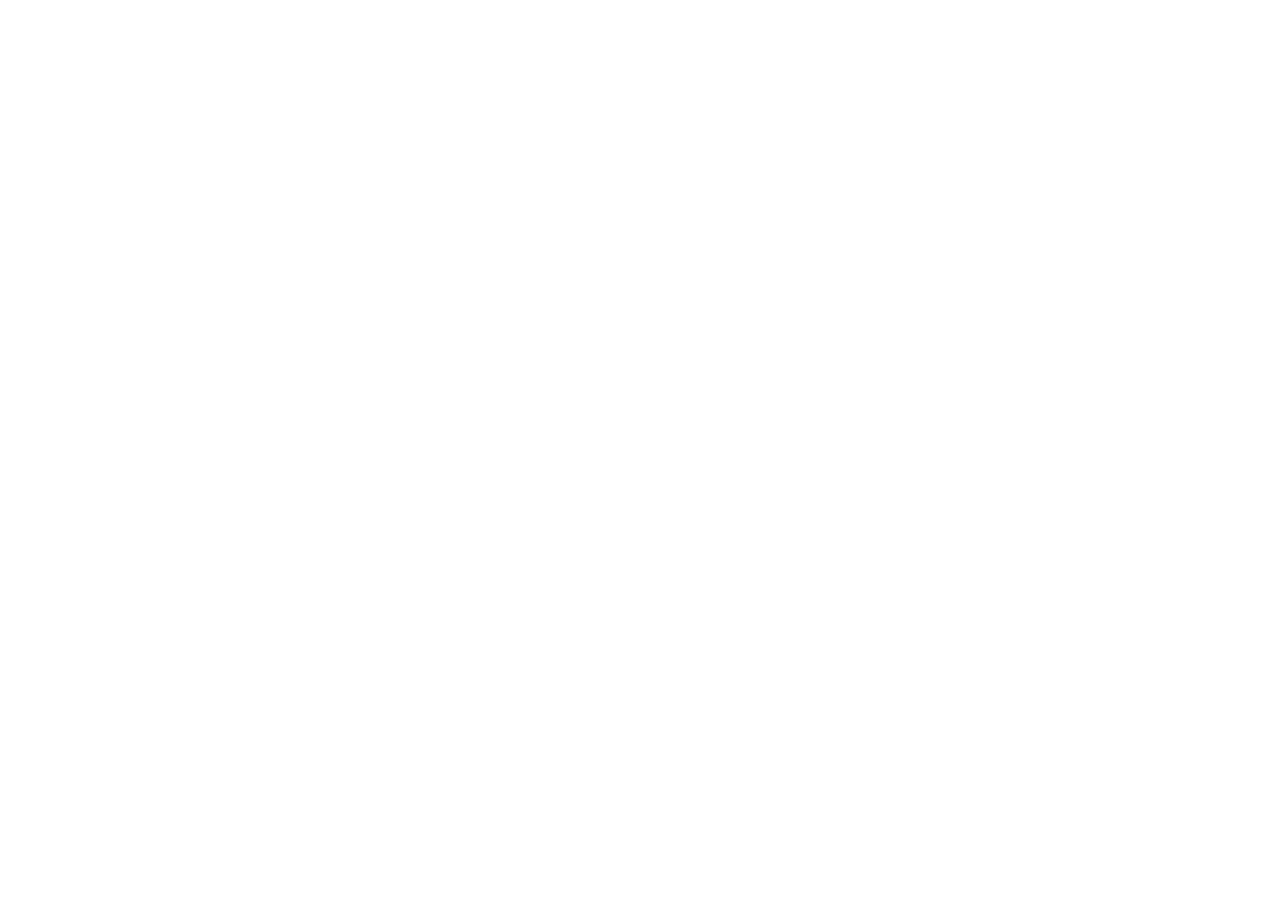
==== index.html @ 48b3a81a "Worked on the html portion of the projects" ====
<!doctype html>
<html lang="en">
  <head>
    <meta charset="utf-8">
    <meta name="viewport" content="width=device-width, initial-scale=1">
    <title>Bootstrap demo</title>
    <link href="https://cdn.jsdelivr.net/npm/bootstrap@5.3.0-alpha3/dist/css/bootstrap.min.css" rel="stylesheet" integrity="sha384-KK94CHFLLe+nY2dmCWGMq91rCGa5gtU4mk92HdvYe+M/SXH301p5ILy+dN9+nJOZ" crossorigin="anonymous">
    <link rel="/CSS/styles.css" href="">
  </head>
  <body>
    
    <div class="inject"></div>
    
    <script src="https://cdn.jsdelivr.net/npm/bootstrap@5.3.0-alpha3/dist/js/bootstrap.bundle.min.js" integrity="sha384-ENjdO4Dr2bkBIFxQpeoTz1HIcje39Wm4jDKdf19U8gI4ddQ3GYNS7NTKfAdVQSZe" crossorigin="anonymous"></script>
    <script src="/Scripts/scripts.js"></script>
  </body>
</html>
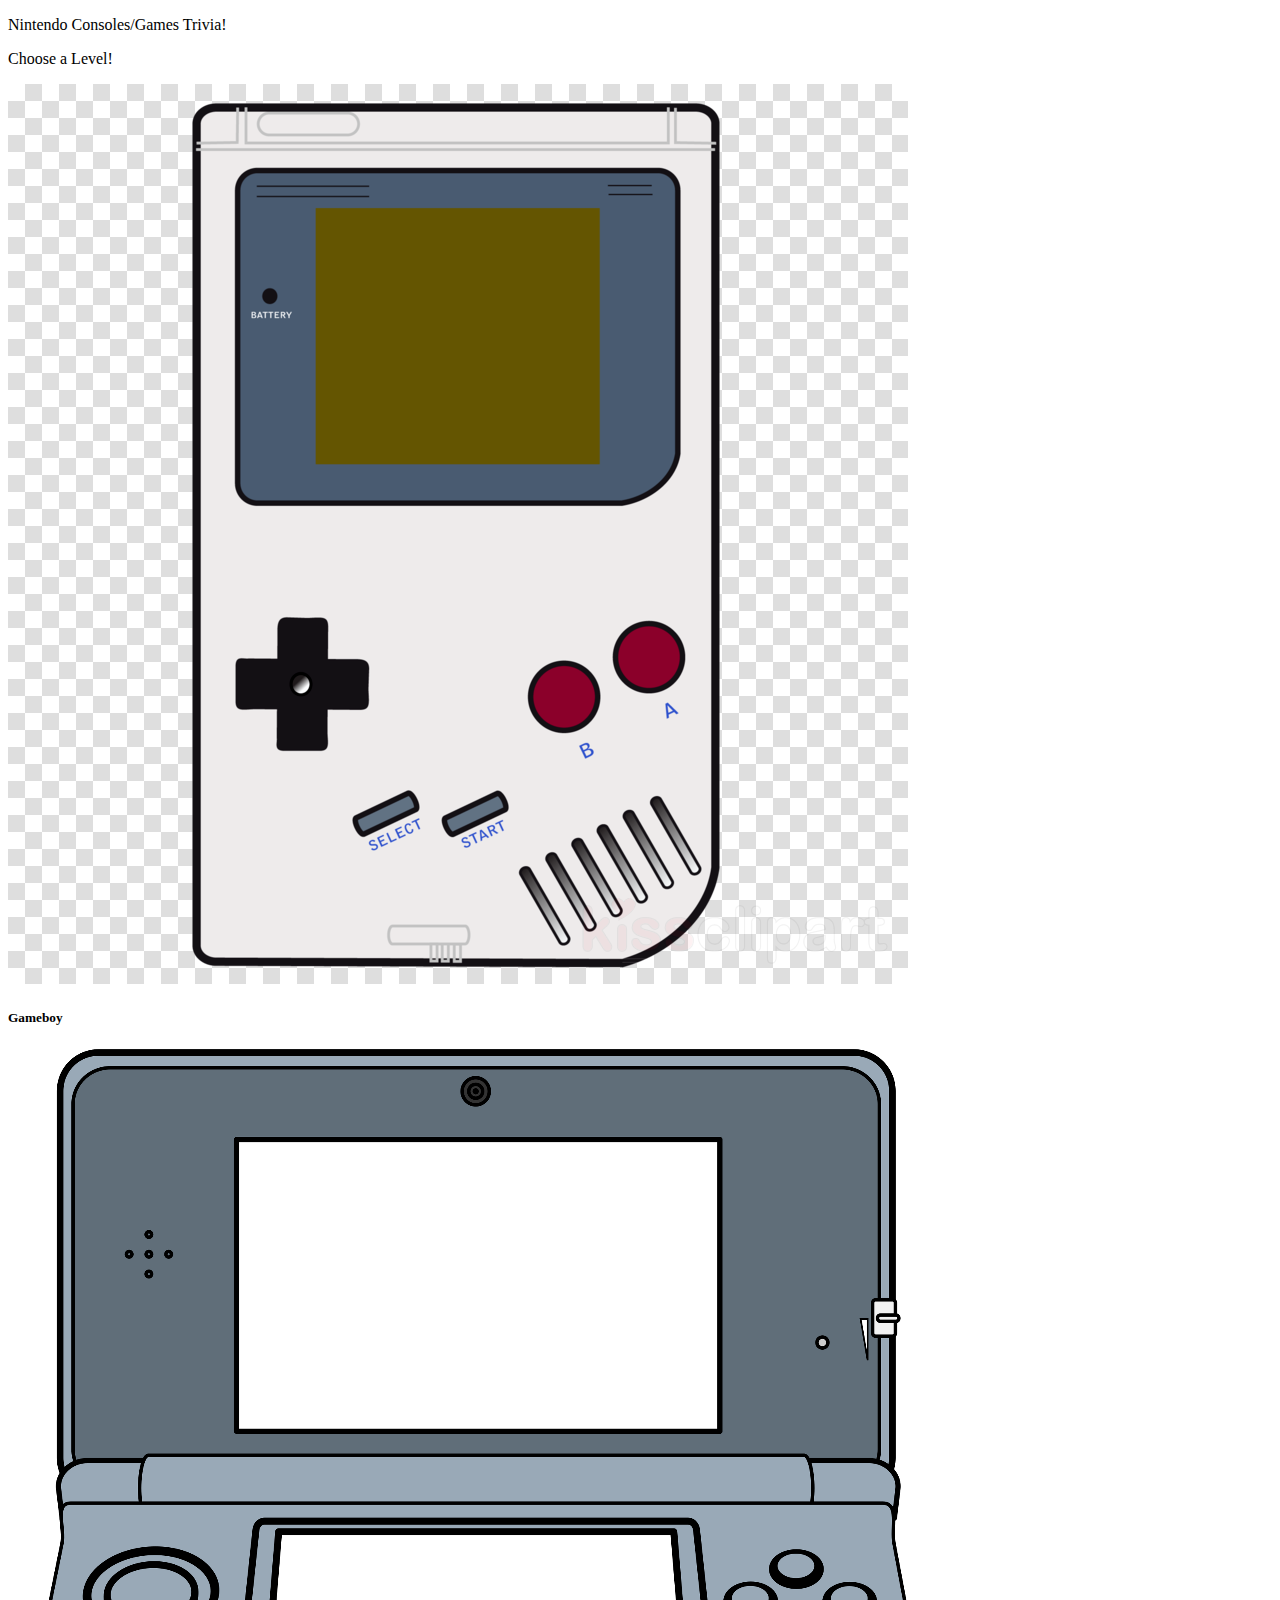
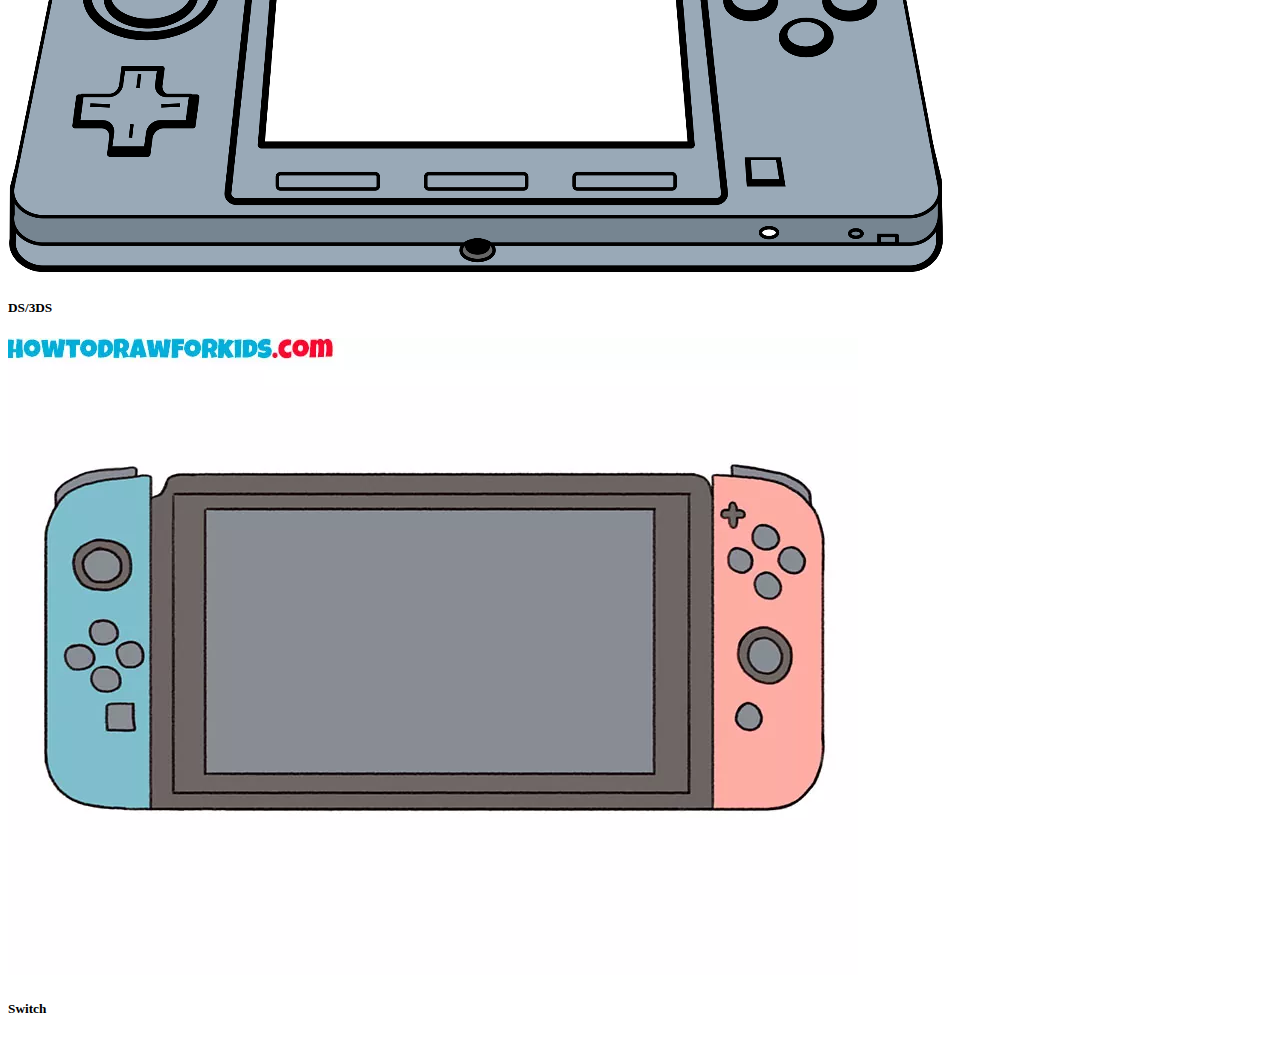
==== commit 9dc149b5: "Worked on some script and added trivia.html page" ====
--- a/index.html
+++ b/index.html
@@ -5,11 +5,11 @@
     <meta name="viewport" content="width=device-width, initial-scale=1">
     <title>Bootstrap demo</title>
     <link href="https://cdn.jsdelivr.net/npm/bootstrap@5.3.0-alpha3/dist/css/bootstrap.min.css" rel="stylesheet" integrity="sha384-KK94CHFLLe+nY2dmCWGMq91rCGa5gtU4mk92HdvYe+M/SXH301p5ILy+dN9+nJOZ" crossorigin="anonymous">
-    <link rel="/CSS/styles.css" href="">
+    <link rel="stylesheet" href="/CSS/styles.css">
   </head>
   <body>
     
-    <div class="inject"></div>
+    <div id="inject"></div>
     
     <script src="https://cdn.jsdelivr.net/npm/bootstrap@5.3.0-alpha3/dist/js/bootstrap.bundle.min.js" integrity="sha384-ENjdO4Dr2bkBIFxQpeoTz1HIcje39Wm4jDKdf19U8gI4ddQ3GYNS7NTKfAdVQSZe" crossorigin="anonymous"></script>
     <script src="/Scripts/scripts.js"></script>
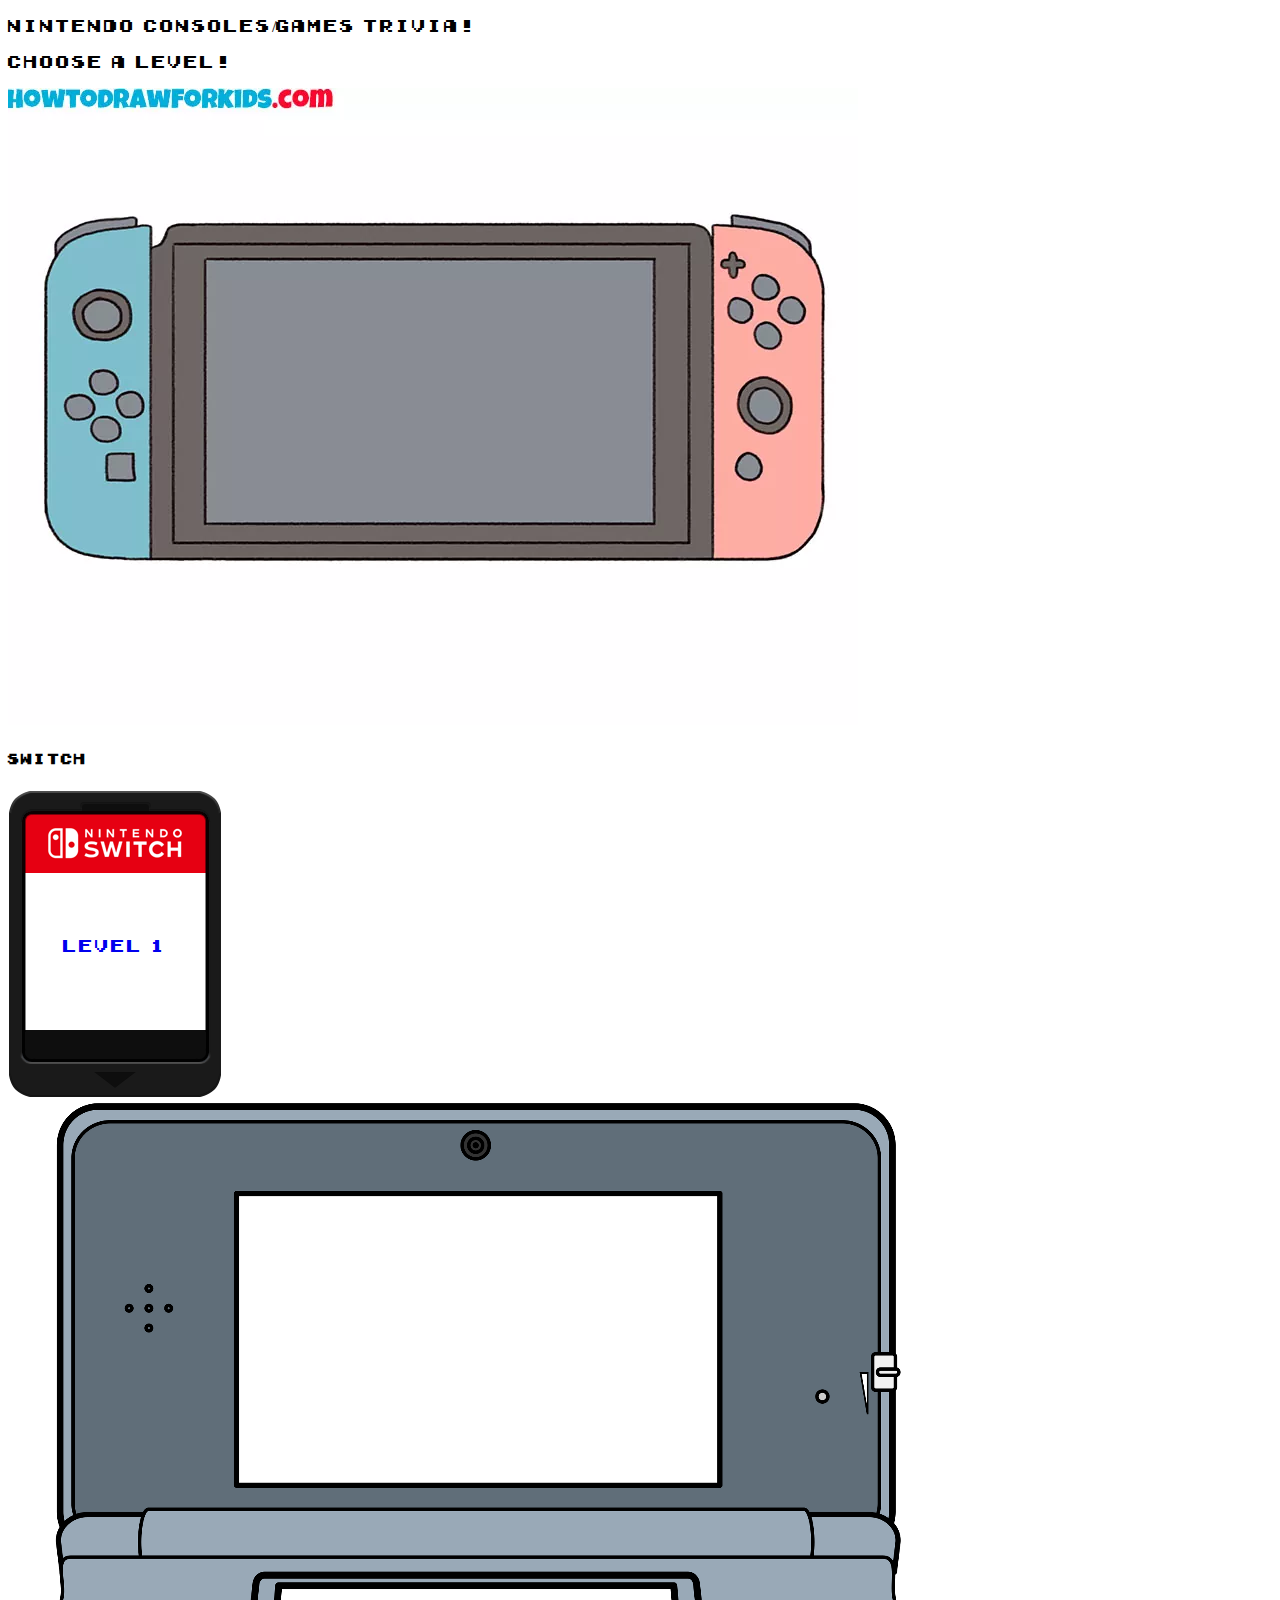
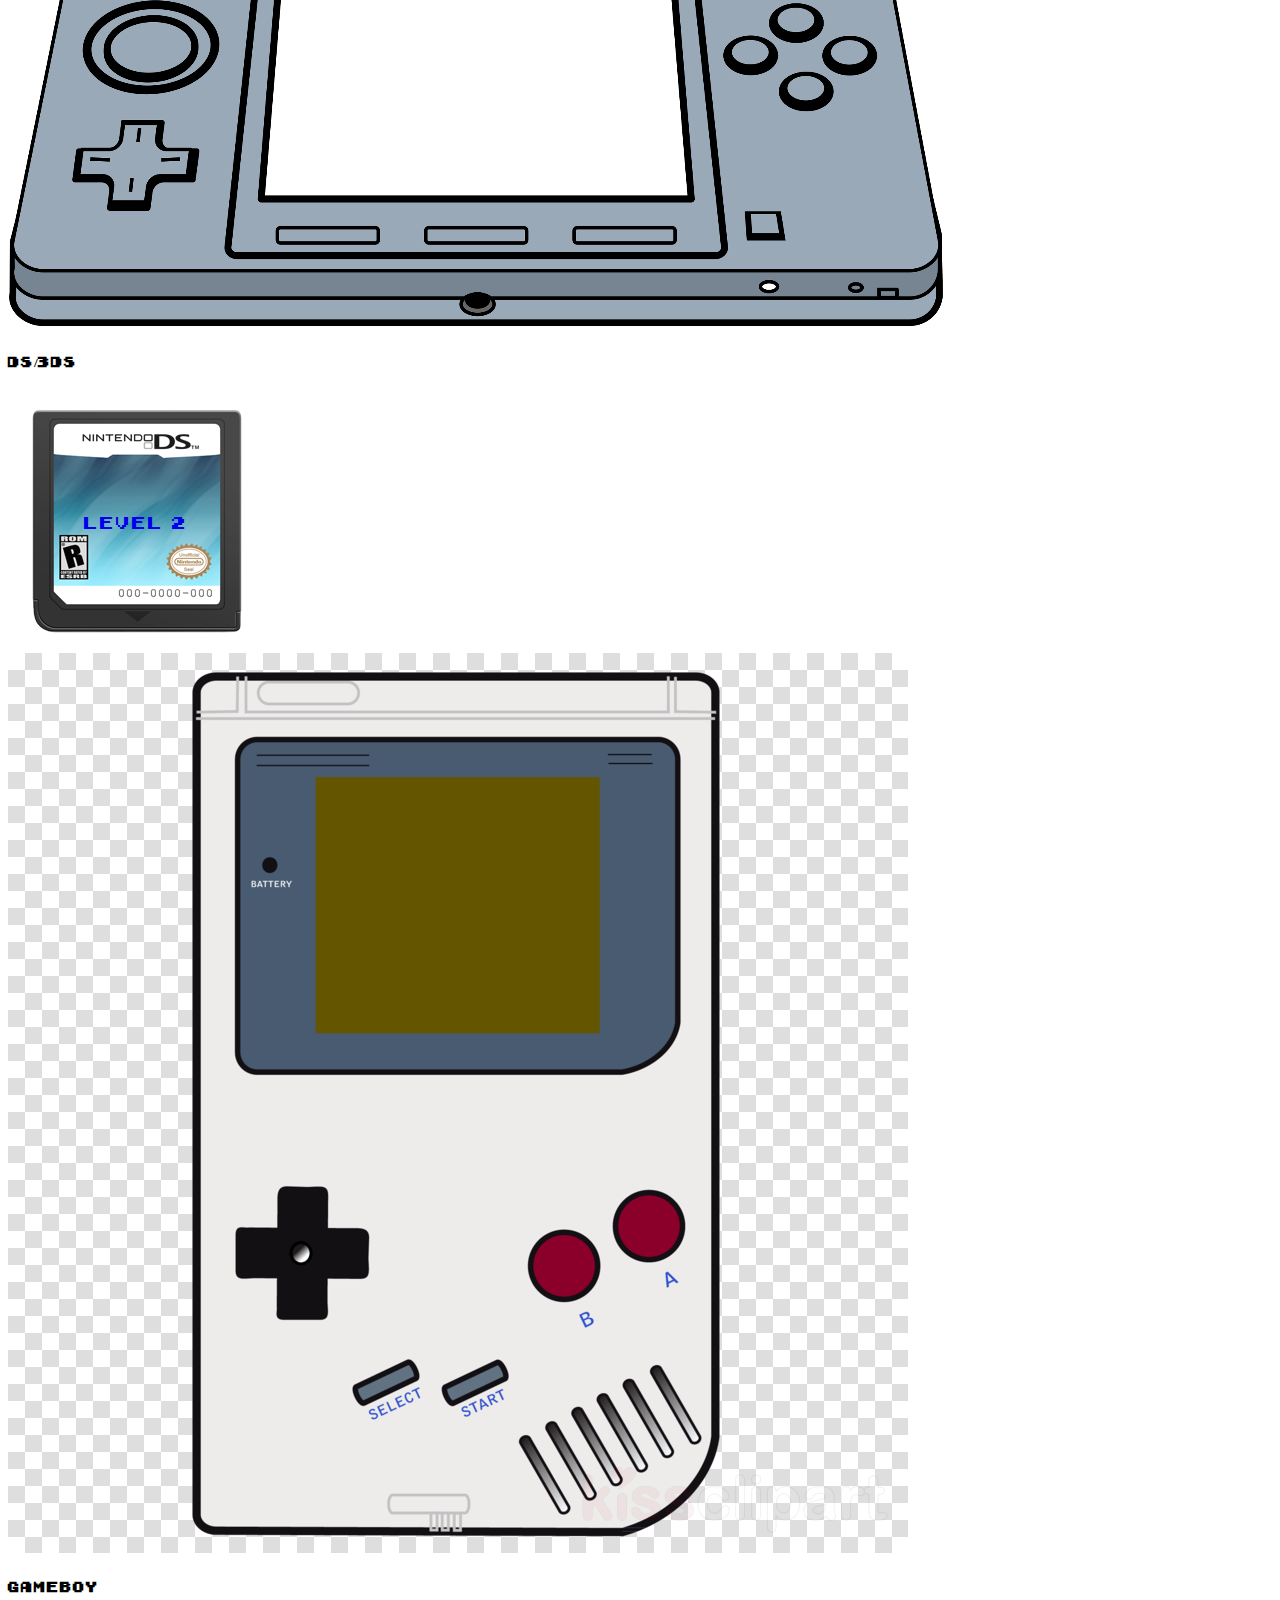
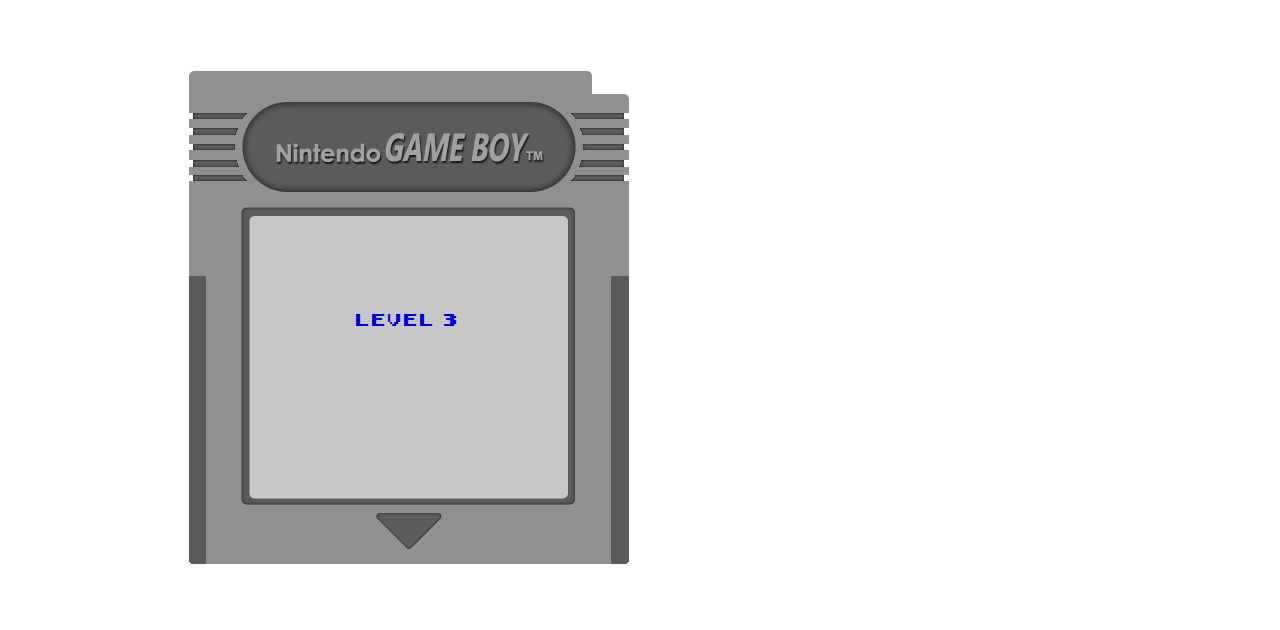
==== commit 05ec2967: "Worked on a lot of stuff. Fixed a lot of stuff" ====
--- a/index.html
+++ b/index.html
@@ -7,7 +7,7 @@
     <link href="https://cdn.jsdelivr.net/npm/bootstrap@5.3.0-alpha3/dist/css/bootstrap.min.css" rel="stylesheet" integrity="sha384-KK94CHFLLe+nY2dmCWGMq91rCGa5gtU4mk92HdvYe+M/SXH301p5ILy+dN9+nJOZ" crossorigin="anonymous">
     <link rel="stylesheet" href="/CSS/styles.css">
   </head>
-  <body>
+  <body class="gameFont">
     
     <div id="inject"></div>
     
--- a/CSS/styles.css
+++ b/CSS/styles.css
@@ -0,0 +1,8 @@
+@font-face {
+    font-family: "GameFont";
+    src: url(/Font/Early_GameBoy.ttf);
+}
+
+.gameFont {
+    font-family: "GameFont";
+}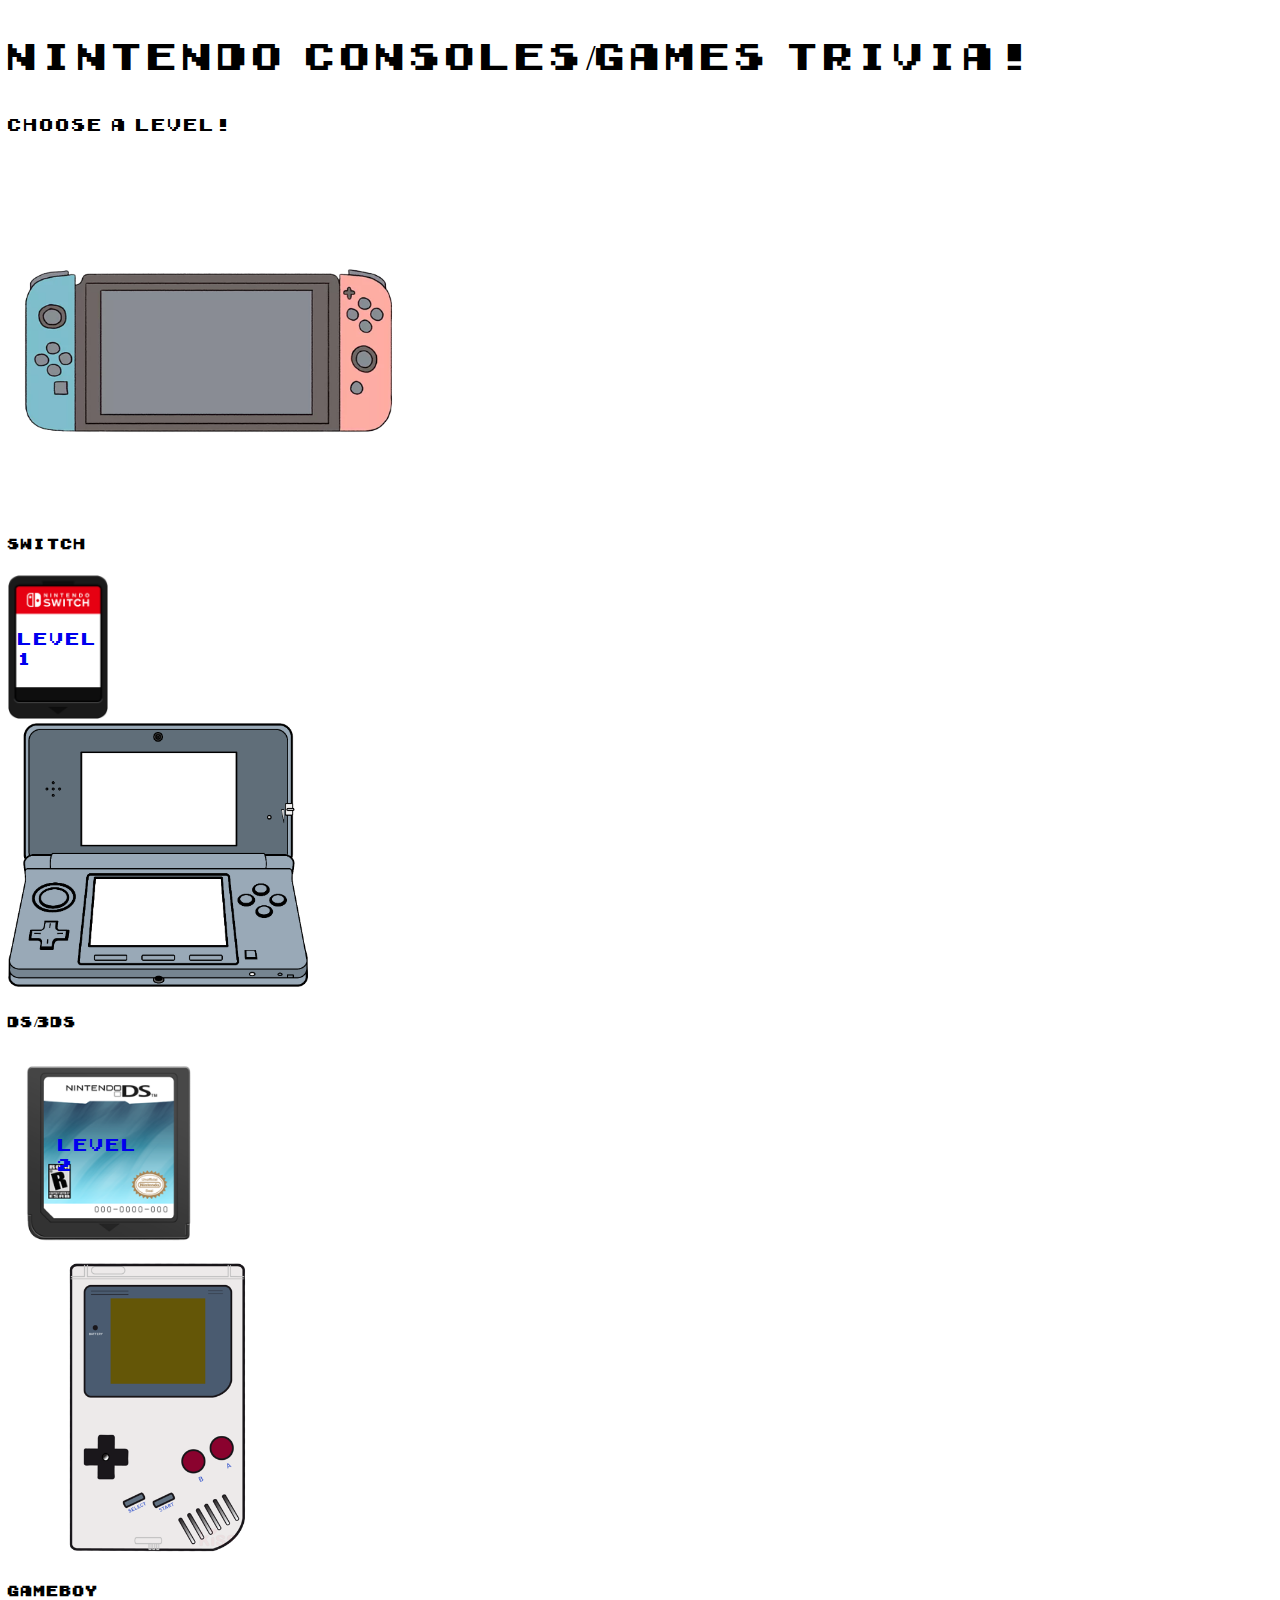
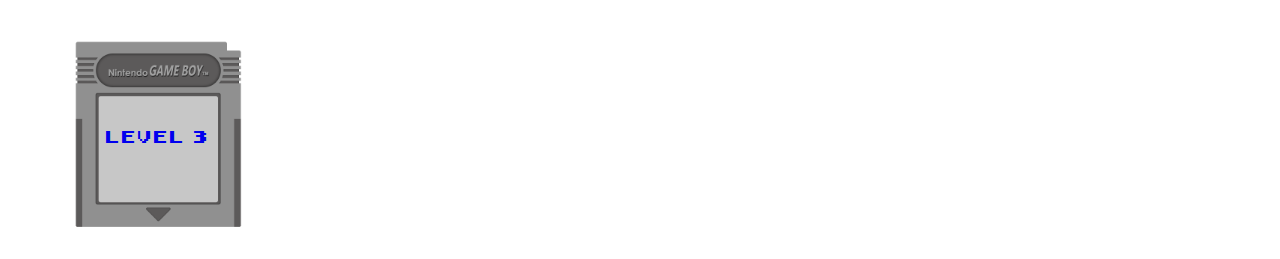
==== commit 5c2098be: "Added sound effects and bgm" ====
--- a/index.html
+++ b/index.html
@@ -11,6 +11,13 @@
     
     <div id="inject"></div>
     
+    <audio src="/Audio/Sound/Gameboy Startup Sound-trimmed.mp3" id="gbSound"></audio>
+    <audio src="/Audio/Sound/Nintendo DS Start-Up Screen-[AudioTrimmer.com].mp3" id="dsSound"></audio>
+    <audio src="/Audio/Sound/Nintendo Switch Click Sound (1).mp3" id="switchSound"></audio>
+
+    <audio src="/Audio/BGM/Game Boy Horror Theme - Luigi's Mansion.mp3" id="gbBGM"></audio>
+    <audio src="/Audio/BGM/June 2011 (3DS) - Nintendo eShop Music.mp3" id="dsBGM"></audio>
+    <audio src="/Audio/BGM/Wii Shop Channel Main Theme (HQ).mp3" id="switchBGM"></audio>
     <script src="https://cdn.jsdelivr.net/npm/bootstrap@5.3.0-alpha3/dist/js/bootstrap.bundle.min.js" integrity="sha384-ENjdO4Dr2bkBIFxQpeoTz1HIcje39Wm4jDKdf19U8gI4ddQ3GYNS7NTKfAdVQSZe" crossorigin="anonymous"></script>
     <script src="/Scripts/scripts.js"></script>
   </body>
--- a/CSS/styles.css
+++ b/CSS/styles.css
@@ -3,6 +3,15 @@
     src: url(/Font/Early_GameBoy.ttf);
 }
 
+.img-fluid {
+    max-width: 100%;
+    height: auto;
+}
+
 .gameFont {
     font-family: "GameFont";
+}
+
+.font30 {
+    font-size: 30px;
 }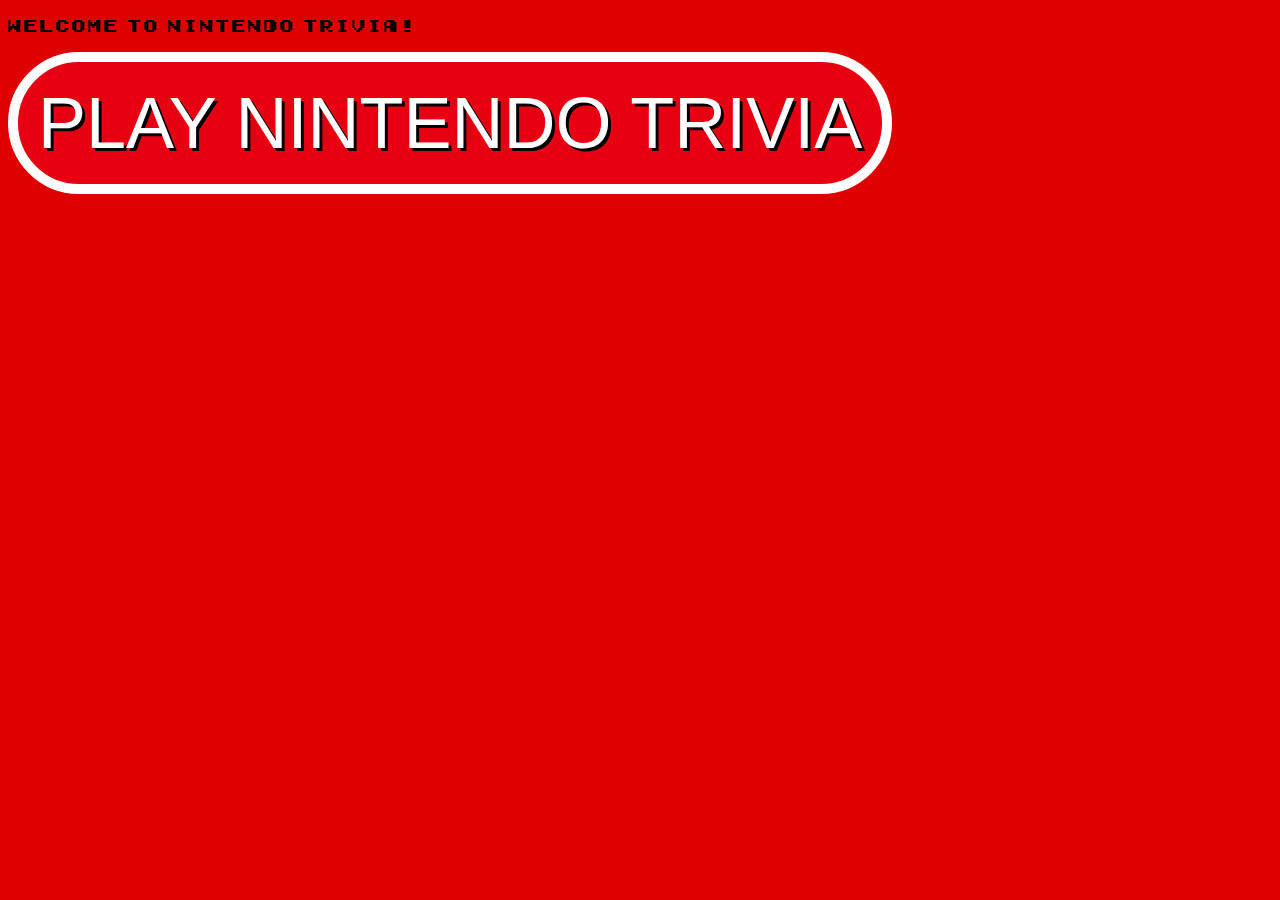
==== commit 19d0f6ae: "Worked on a lot of stuff. BG, BGM, added home.html, and also a lot of CSS stuff" ====
--- a/index.html
+++ b/index.html
@@ -3,21 +3,29 @@
   <head>
     <meta charset="utf-8">
     <meta name="viewport" content="width=device-width, initial-scale=1">
-    <title>Bootstrap demo</title>
+    <title>Nintendo Trivia</title>
     <link href="https://cdn.jsdelivr.net/npm/bootstrap@5.3.0-alpha3/dist/css/bootstrap.min.css" rel="stylesheet" integrity="sha384-KK94CHFLLe+nY2dmCWGMq91rCGa5gtU4mk92HdvYe+M/SXH301p5ILy+dN9+nJOZ" crossorigin="anonymous">
+    <link rel="stylesheet" href="/CSS/wickedcss.min.css">
     <link rel="stylesheet" href="/CSS/styles.css">
   </head>
-  <body class="gameFont">
+  <body id="bodyBG"class="gameFont homeBG">
     
     <div id="inject"></div>
     
+    <audio src="/Audio/BGM/Secret Course - Super Mario Sunshine.mp3" loop id="titleBGM"></audio>
+
     <audio src="/Audio/Sound/Gameboy Startup Sound-trimmed.mp3" id="gbSound"></audio>
     <audio src="/Audio/Sound/Nintendo DS Start-Up Screen-[AudioTrimmer.com].mp3" id="dsSound"></audio>
     <audio src="/Audio/Sound/Nintendo Switch Click Sound (1).mp3" id="switchSound"></audio>
 
-    <audio src="/Audio/BGM/Game Boy Horror Theme - Luigi's Mansion.mp3" id="gbBGM"></audio>
-    <audio src="/Audio/BGM/June 2011 (3DS) - Nintendo eShop Music.mp3" id="dsBGM"></audio>
-    <audio src="/Audio/BGM/Wii Shop Channel Main Theme (HQ).mp3" id="switchBGM"></audio>
+    <audio src="/Audio/BGM/Game Boy Horror Theme - Luigi's Mansion.mp3" loop id="gbBGM"></audio>
+    <audio src="/Audio/BGM/June 2011 (3DS) - Nintendo eShop Music.mp3" loop id="dsBGM"></audio>
+    <audio src="/Audio/BGM/Wii Shop Channel Main Theme (HQ).mp3" loop id="switchBGM"></audio>
+
+    <audio src="/Audio/Sound/Mario Coin - Free Sound Effect.mp3" id="correctSound"></audio>
+    <audio src="/Audio/Sound/Super Mario 64 - HurtDeath Sound.mp3" id="wrongSound"></audio>
+    <audio src="/Audio/Sound/Running Out Of Time - New Super Mario Bros.-[AudioTrimmer.com].mp3" id="outTime"></audio>
+
     <script src="https://cdn.jsdelivr.net/npm/bootstrap@5.3.0-alpha3/dist/js/bootstrap.bundle.min.js" integrity="sha384-ENjdO4Dr2bkBIFxQpeoTz1HIcje39Wm4jDKdf19U8gI4ddQ3GYNS7NTKfAdVQSZe" crossorigin="anonymous"></script>
     <script src="/Scripts/scripts.js"></script>
   </body>
--- a/CSS/wickedcss.min.css
+++ b/CSS/wickedcss.min.css
@@ -0,0 +1,5 @@
+/*!
+ * WickedCSS v1.0 (https://github.com/kristofferandreasen/wickedCSS)
+ * Copyright 2015 Kristoffer Andreasen
+ * MIT License
+ */.barrelRoll,.fadeIn,.floater,.heartbeat,.pulse,.rollerLeft,.rollerRight,.rotateIn,.rotateInLeft,.rotateInRight,.rotation,.shake,.sideToSide,.slideDown,.slideLeft,.slideRight,.slideUp,.spinner,.wiggle,.zoomer,.zoomerOut{visibility:visible!important}.rotation{animation-name:rotation;-webkit-animation-name:rotation;animation-duration:4s;-webkit-animation-duration:4s;animation-timing-function:linear;-webkit-animation-timing-function:linear;animation-iteration-count:infinite}.rotation,.sideToSide{-webkit-animation-iteration-count:infinite}@-webkit-keyframes rotation{from{-webkit-transform:rotate(0) translateX(50%) rotate(0)}to{-webkit-transform:rotate(360deg) translateX(50%) rotate(-360deg)}}@keyframes rotation{from{transform:rotate(0) translateX(50%) rotate(0)}to{transform:rotate(360deg) translateX(50%) rotate(-360deg)}}.sideToSide{animation-name:sideToSide;-webkit-animation-name:sideToSide;animation-duration:3s;-webkit-animation-duration:3s;animation-timing-function:ease;-webkit-animation-timing-function:ease;animation-iteration-count:infinite}@-webkit-keyframes sideToSide{0%,100%{-webkit-transform:translate(100%,0)}50%{-webkit-transform:translate(-100%,0)}}@keyframes sideToSide{0%,100%{transform:translate(100%,0)}50%{transform:translate(-100%,0)}}.zoomer{animation-name:zoomer;-webkit-animation-name:zoomer;-webkit-animation-duration:1s;-webkit-animation-timing-function:cubic-bezier(.5,.2,.3,1);animation-iteration-count:1}.zoomer,.zoomerOut{-webkit-animation-iteration-count:1;animation-timing-function:cubic-bezier(.5,.2,.3,1);animation-duration:1s}@-webkit-keyframes zoomer{0%{-webkit-transform:scale(.3)}100%{-webkit-transform:scale(1)}}@keyframes zoomer{0%{transform:scale(.3)}100%{transform:scale(1)}}.zoomerOut{animation-name:zoomerOut;-webkit-animation-name:zoomerOut;-webkit-animation-duration:1s;-webkit-animation-timing-function:cubic-bezier(.5,.2,.3,1);animation-iteration-count:1;animation-fill-mode:forwards}.rollerRight,.zoomerOut{-webkit-animation-fill-mode:forwards}@-webkit-keyframes zoomerOut{0%{-webkit-transform:scale(1)}100%{-webkit-transform:scale(0)}}@keyframes zoomerOut{0%{transform:scale(1)}100%{transform:scale(0)}}.spinner{animation-name:spinner;-webkit-animation-name:spinner;-webkit-animation-duration:2s;-webkit-animation-timing-function:linear;-webkit-animation-iteration-count:infinite;animation-iteration-count:infinite}.pulse,.spinner{animation-timing-function:linear;animation-duration:2s}@-webkit-keyframes spinner{from{-webkit-transform:rotate(0)}to{-webkit-transform:rotate(360deg)}}@keyframes spinner{from{transform:rotate(0)}to{transform:rotate(360deg)}}.pulse{animation-name:pulse;-webkit-animation-name:pulse;-webkit-animation-duration:2s;-webkit-animation-timing-function:linear;animation-iteration-count:infinite;-webkit-animation-iteration-count:infinite}@keyframes pulse{0%,100%{transform:scale(.9);opacity:.9}50%{transform:scale(1);opacity:1}}@-webkit-keyframes pulse{0%,100%{-webkit-transform:scale(.95);opacity:.9}50%{-webkit-transform:scale(1);opacity:1}}.shake{animation-name:shake;-webkit-animation-name:shake;-webkit-animation-duration:.4s;-webkit-animation-timing-function:ease;-webkit-animation-iteration-count:1}.barrelRoll,.shake{animation-iteration-count:1;animation-timing-function:ease;animation-duration:.4s}@keyframes shake{0%,100%{transform:translateX(0)}16%,50%,83%{transform:translateX(-10px)}33%,66%{transform:translateX(10px)}}@-webkit-keyframes shake{0%,100%{-webkit-transform:translateX(0)}16%,50%,83%{-webkit-transform:translateX(-10px)}33%,66%{-webkit-transform:translateX(10px)}}.barrelRoll{animation-name:barrelRoll;-webkit-animation-name:barrelRoll;-webkit-animation-duration:.4s;-webkit-animation-timing-function:ease;-webkit-animation-iteration-count:1}@keyframes barrelRoll{from{transform:rotate(0)}to{transform:rotate(360deg)}}@-webkit-keyframes barrelRoll{from{-webkit-transform:rotate(0)}to{-webkit-transform:rotate(360deg)}}.floater{animation-name:floater;-webkit-animation-name:floater;animation-duration:1.5s;-webkit-animation-duration:1.5s;-webkit-animation-iteration-count:infinite}.floater,.wiggle{animation-iteration-count:infinite}@keyframes floater{0%,100%{transform:translateY(0)}50%{transform:translateY(8%)}}@-webkit-keyframes floater{0%,100%{-webkit-transform:translateY(0)}50%{-webkit-transform:translateY(8%)}}.wiggle{animation-name:wiggle;-webkit-animation-name:wiggle;animation-duration:2.5s;-webkit-animation-duration:2.5s;-webkit-animation-iteration-count:infinite}@keyframes wiggle{0%,100%{transform:rotate(-4deg)}50%{transform:rotate(4deg)}}@-webkit-keyframes wiggle{0%,100%{-webkit-transform:rotate(-4deg)}50%{-webkit-transform:rotate(4deg)}}.pound{animation-name:pound;-webkit-animation-name:pound;animation-duration:.5s;-webkit-animation-duration:.5s;-webkit-animation-timing-function:ease;-webkit-animation-iteration-count:infinite;visibility:visible!important}.heartbeat,.pound{animation-iteration-count:infinite;animation-timing-function:ease}@keyframes pound{to{transform:scale(1.2)}}@-webkit-keyframes pound{to{transform:scale(1.2)}}.heartbeat{animation-name:heartbeat;-webkit-animation-name:heartbeat;animation-duration:3s;-webkit-animation-duration:3s;-webkit-animation-timing-function:ease;-webkit-animation-iteration-count:infinite}@keyframes heartbeat{0%,100%{transform:scale(1)}10%{transform:scale(1.2)}20%{transform:scale(1.4)}}@-webkit-keyframes heartbeat{0%,100%{-webkit-transform:scale(1)}10%{-webkit-transform:scale(1.2)}20%{-webkit-transform:scale(1.4)}}.rollerRight{animation-name:rollerRight;-webkit-animation-name:rollerRight;animation-duration:2s;-webkit-animation-duration:2s;-webkit-animation-timing-function:ease;-webkit-animation-iteration-count:1;animation-fill-mode:forwards}.rollerLeft,.rollerRight{animation-iteration-count:1;animation-timing-function:ease}@keyframes rollerRight{0%{transform:translateX(-200px) rotate(0);opacity:0}100%{transform:translateX(0) rotate(2turn);opacity:1}}@-webkit-keyframes rollerRight{0%{-webkit-transform:translateX(-200px) rotate(0);opacity:0}100%{-webkit-transform:translateX(0) rotate(2turn);opacity:1}}.rollerLeft{animation-name:rollerLeft;-webkit-animation-name:rollerLeft;animation-duration:2s;-webkit-animation-duration:2s;-webkit-animation-timing-function:ease;-webkit-animation-iteration-count:1;animation-fill-mode:forwards}.fadeOut,.rollerLeft{-webkit-animation-fill-mode:forwards}@keyframes rollerLeft{0%{transform:translateX(200px) rotate(0);opacity:0}100%{transform:translateX(0) rotate(-2turn);opacity:1}}@-webkit-keyframes rollerLeft{0%{-webkit-transform:translateX(200px) rotate(0);opacity:0}100%{-webkit-transform:translateX(0) rotate(-2turn);opacity:1}}.slideDown{animation-name:slideDown;-webkit-animation-name:slideDown;-webkit-animation-duration:1s;-webkit-animation-timing-function:ease}.slideDown,.slideUp{animation-timing-function:ease;animation-duration:1s}@keyframes slideDown{0%{transform:translateY(-100%);opacity:0}100%{transform:translateY(0);opacity:1}}@-webkit-keyframes slideDown{0%{-webkit-transform:translateY(-100%);opacity:0}100%{-webkit-transform:translateY(0);opacity:1}}.slideUp{animation-name:slideUp;-webkit-animation-name:slideUp;-webkit-animation-duration:1s;-webkit-animation-timing-function:ease}@keyframes slideUp{0%{transform:translateY(100%);opacity:0}100%{transform:translateY(0);opacity:1}}@-webkit-keyframes slideUp{0%{-webkit-transform:translateY(100%);opacity:0}100%{-webkit-transform:translateY(0);opacity:1}}.slideLeft{animation-name:slideLeft;-webkit-animation-name:slideLeft;animation-duration:1s;-webkit-animation-duration:1s;-webkit-animation-timing-function:ease}.slideLeft,.slideRight{animation-timing-function:ease}@keyframes slideLeft{0%{transform:translateX(150%);opacity:0}100%{transform:translateX(0);opacity:1}}@-webkit-keyframes slideLeft{0%{-webkit-transform:translateX(150%);opacity:0}100%{-webkit-transform:translateX(0);opacity:1}}.slideRight{animation-name:slideRight;-webkit-animation-name:slideRight;animation-duration:1s;-webkit-animation-duration:1s;-webkit-animation-timing-function:ease}@keyframes slideRight{0%{transform:translateX(-150%);opacity:0}100%{transform:translateX(0);opacity:1}}@-webkit-keyframes slideRight{0%{-webkit-transform:translateX(-150%);opacity:0}100%{-webkit-transform:translateX(0);opacity:1}}.fadeIn{animation-name:fadeIn;-webkit-animation-name:fadeIn;-webkit-animation-duration:2s;-webkit-animation-timing-function:ease}.fadeIn,.fadeOut{animation-timing-function:ease;animation-duration:2s}@keyframes fadeIn{0%{opacity:0}100%{opacity:1}}@-webkit-keyframes fadeIn{0%{opacity:0}100%{opacity:1}}.fadeOut{animation-name:fadeOut;-webkit-animation-name:fadeOut;-webkit-animation-duration:2s;-webkit-animation-timing-function:ease;animation-fill-mode:forwards}@keyframes fadeOut{0%{opacity:1}100%{opacity:0}}@-webkit-keyframes fadeOut{0%{opacity:1}100%{opacity:0}}.rotateInRight{animation-name:rotateInRight;-webkit-animation-name:rotateInRight;animation-duration:3s;-webkit-animation-duration:3s;-webkit-animation-timing-function:ease-in-out;-webkit-animation-iteration-count:1;animation-iteration-count:1}.rotateInLeft,.rotateInRight{animation-timing-function:ease-in-out}@-webkit-keyframes rotateInRight{from{-webkit-transform:rotate(0) translateX(100%) rotate(0)}to{-webkit-transform:rotate(360deg) translateX(0) rotate(-360deg)}}@keyframes rotateInRight{from{transform:rotate(0) translateX(100%) rotate(0)}to{transform:rotate(360deg) translateX(0) rotate(-360deg)}}.rotateInLeft{animation-name:rotateInLeft;-webkit-animation-name:rotateInLeft;animation-duration:3s;-webkit-animation-duration:3s;-webkit-animation-timing-function:ease-in-out;animation-iteration-count:1}.rotateIn,.rotateInLeft{-webkit-animation-iteration-count:1}@-webkit-keyframes rotateInLeft{from{-webkit-transform:rotate(0) translateX(-100%) rotate(0)}to{-webkit-transform:rotate(360deg) translateX(0) rotate(-360deg)}}@keyframes rotateInLeft{from{transform:rotate(0) translateX(-100%) rotate(0)}to{transform:rotate(360deg) translateX(0) rotate(-360deg)}}.rotateIn{animation-name:rotateIn;-webkit-animation-name:rotateIn;animation-duration:3s;-webkit-animation-duration:3s;animation-timing-function:ease;-webkit-animation-timing-function:ease;animation-iteration-count:1;-webkit-transform-origin:center;transform-origin:center}@-webkit-keyframes rotateIn{0%{-webkit-transform:rotate3d(0,0,1,-720deg);transform:rotate3d(0,0,1,-720deg);opacity:0}100%{-webkit-transform-origin:center;transform-origin:center;-webkit-transform:none;transform:none;opacity:1}}@keyframes rotateIn{0%{-webkit-transform:rotate3d(0,0,1,-720deg);transform:rotate3d(0,0,1,-720deg);opacity:0}100%{-webkit-transform:none;transform:none;opacity:1}}.bounceIn{-webkit-animation-name:bounceIn;animation-name:bounceIn;-webkit-animation-duration:.8s;animation-duration:.8s;-webkit-animation-timing-function:cubic-bezier(.215,.61,.355,1);animation-timing-function:cubic-bezier(.215,.61,.355,1)}@-webkit-keyframes bounceIn{0%{opacity:0;-webkit-transform:scale3d(.3,.3,.3);transform:scale3d(.3,.3,.3)}20%{-webkit-transform:scale3d(1.1,1.1,1.1);transform:scale3d(1.1,1.1,1.1)}40%{-webkit-transform:scale3d(.9,.9,.9);transform:scale3d(.9,.9,.9)}60%{opacity:1;-webkit-transform:scale3d(1.03,1.03,1.03);transform:scale3d(1.03,1.03,1.03)}80%{-webkit-transform:scale3d(.97,.97,.97);transform:scale3d(.97,.97,.97)}100%{opacity:1;-webkit-transform:scale3d(1,1,1);transform:scale3d(1,1,1)}}@keyframes bounceIn{0%{opacity:0;-webkit-transform:scale3d(.3,.3,.3);transform:scale3d(.3,.3,.3)}20%{-webkit-transform:scale3d(1.1,1.1,1.1);transform:scale3d(1.1,1.1,1.1)}40%{-webkit-transform:scale3d(.9,.9,.9);transform:scale3d(.9,.9,.9)}60%{opacity:1;-webkit-transform:scale3d(1.03,1.03,1.03);transform:scale3d(1.03,1.03,1.03)}80%{-webkit-transform:scale3d(.97,.97,.97);transform:scale3d(.97,.97,.97)}100%{opacity:1;-webkit-transform:scale3d(1,1,1);transform:scale3d(1,1,1)}}--- a/CSS/styles.css
+++ b/CSS/styles.css
@@ -2,6 +2,27 @@
     font-family: "GameFont";
     src: url(/Font/Early_GameBoy.ttf);
 }
+
+@font-face {
+    font-family: "Nintendo";
+    src: url(/Font/RoSpritendoSemiboldBeta-vmVwZ.otf);
+}
+button:hover{
+    background-color: white;
+}
+
+.logo {
+    font-family: 'Arial Black', sans-serif;
+    font-size: 72px;
+    text-transform: uppercase;
+    color: #fff;
+    background-color: #e60012;
+    padding: 20px;
+    border-radius: 100px;
+    border: 10px solid #fff;
+    text-shadow: 3px 3px #000;
+    display: inline-block;
+  }
 
 .img-fluid {
     max-width: 100%;
@@ -14,4 +35,68 @@
 
 .font30 {
     font-size: 30px;
+}
+
+.redFont {
+    color: red;
+}
+
+.gbAns{
+    background-color: rgba(195, 207, 161, 255);
+    border-radius: 10px;
+}
+.dsAns{
+    background-color: rgba(125,207,255,255);
+    color: rgba(255,255,255,255);
+    border-radius: 10px;
+}
+.dsAns:hover {
+    background-color: rgba(125,207,255,255);
+    color: white;
+}
+.dsAns:active {
+    background-color: rgba(125,207,255,255);
+}
+  
+.gbAns:hover {
+    background-color: rgba(195, 207, 161, 255);
+}
+
+.homeBG {
+    background-image: url('/Images/Wallpaper/Colorcard-hex_de0000-www.colorbook.io.png');
+    background-repeat: repeat;
+    background-size: cover;
+}
+.switchBG {
+    background-image: url('/Images/Wallpaper/749932.png');
+    background-repeat: repeat;
+    background-size: cover;
+}
+.switchCart {
+    background-color: white;
+    border-radius: 15px;
+}
+
+.dsBG {
+    background-image: url('/Images/Wallpaper/dsBG.jpg');
+    background-repeat: repeat;
+    background-size: cover;
+}
+
+.gbBG {
+    background-image: url('/Images/Wallpaper/tetrisBG.jpeg');
+    background-repeat: repeat;
+    background-size: cover;
+}
+
+.levelSelectBG {
+    background-image: url('/Images/Wallpaper/levelSelectBG.jpeg');
+    background-repeat: repeat;
+    background-size: cover;
+}
+
+h5 {
+    background-color: rgba(102,187,82,255);
+    border-radius: 15px;
+    padding: 5px;
 }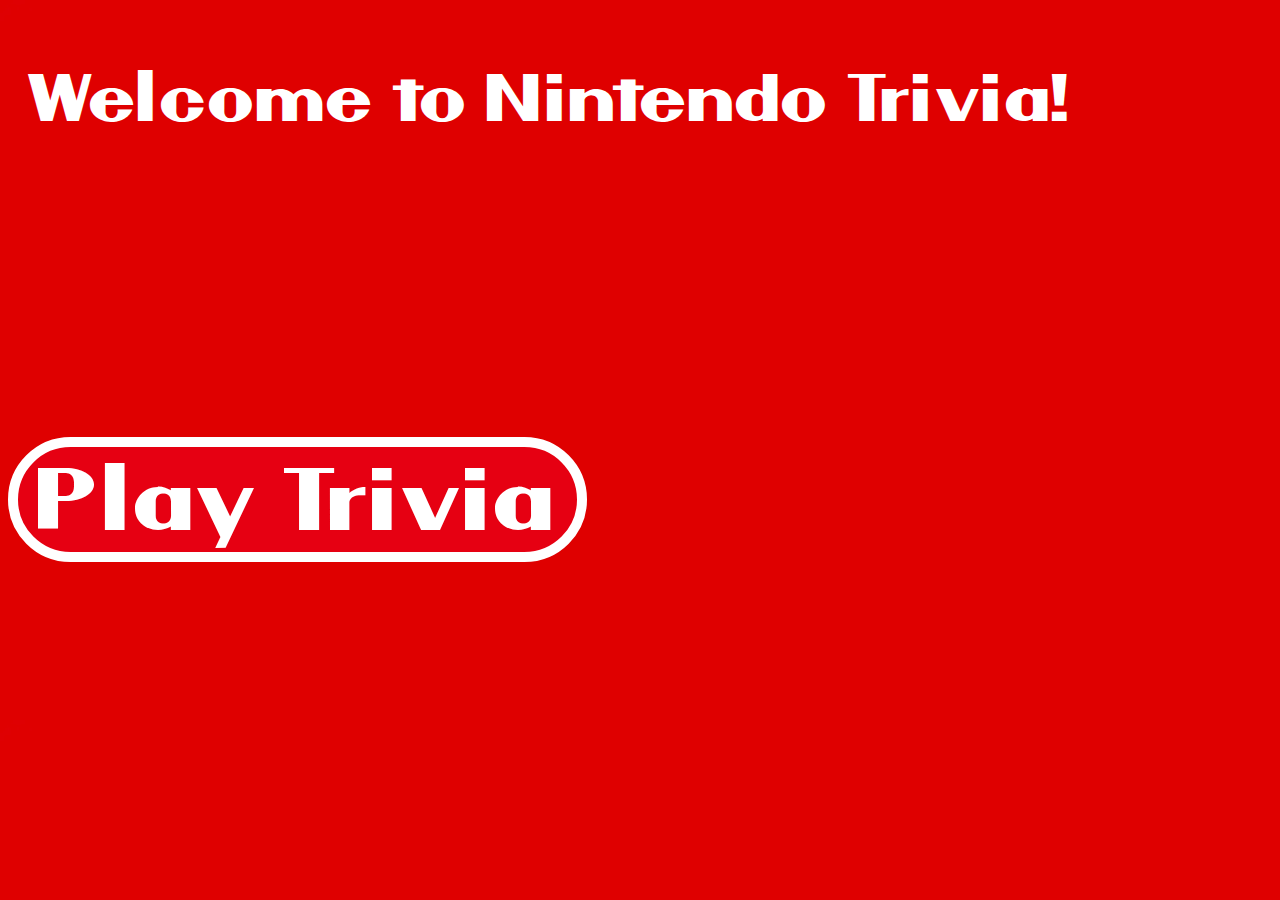
==== commit c1332eaf: "Added a lot of cosmetic stuff and worked on the result.html page a lot" ====
--- a/index.html
+++ b/index.html
@@ -9,7 +9,6 @@
     <link rel="stylesheet" href="/CSS/styles.css">
   </head>
   <body id="bodyBG"class="gameFont homeBG">
-    
     <div id="inject"></div>
     
     <audio src="/Audio/BGM/Secret Course - Super Mario Sunshine.mp3" loop id="titleBGM"></audio>
@@ -24,7 +23,9 @@
 
     <audio src="/Audio/Sound/Mario Coin - Free Sound Effect.mp3" id="correctSound"></audio>
     <audio src="/Audio/Sound/Super Mario 64 - HurtDeath Sound.mp3" id="wrongSound"></audio>
+    <audio src="/Audio/Sound/Super Mario 64 - HurtDeath Sound 2.mp3" id="wrongSound2"></audio>
     <audio src="/Audio/Sound/Running Out Of Time - New Super Mario Bros.-[AudioTrimmer.com].mp3" id="outTime"></audio>
+    <audio src="/Audio/BGM/Super Mario World Music_ Level Complete.mp3" id="resultBGM"></audio>
 
     <script src="https://cdn.jsdelivr.net/npm/bootstrap@5.3.0-alpha3/dist/js/bootstrap.bundle.min.js" integrity="sha384-ENjdO4Dr2bkBIFxQpeoTz1HIcje39Wm4jDKdf19U8gI4ddQ3GYNS7NTKfAdVQSZe" crossorigin="anonymous"></script>
     <script src="/Scripts/scripts.js"></script>
--- a/CSS/styles.css
+++ b/CSS/styles.css
@@ -12,18 +12,29 @@
 }
 
 .logo {
-    font-family: 'Arial Black', sans-serif;
-    font-size: 72px;
-    text-transform: uppercase;
+    font-family: "Nintendo";
+    font-size: 60px;
+    /* text-transform: uppercase; */
     color: #fff;
     background-color: #e60012;
     padding: 20px;
     border-radius: 100px;
     border: 10px solid #fff;
-    text-shadow: 3px 3px #000;
+    /* text-shadow: 3px 3px #000; */
     display: inline-block;
   }
-
+.welcome {
+    font-family: "Nintendo";
+    font-size: px;
+    /* text-transform: uppercase; */
+    color: #fff;
+    /* background-color: #e60012; */
+    padding: 20px;
+    border-radius: 100px;
+    /* border: 10px solid #fff; */
+    /* text-shadow: 3px 3px #000; */
+    display: inline-block;
+}
 .img-fluid {
     max-width: 100%;
     height: auto;
@@ -47,6 +58,11 @@
 }
 .dsAns{
     background-color: rgba(125,207,255,255);
+    color: rgba(255,255,255,255);
+    border-radius: 10px;
+}
+.dsQuest{
+    background-color: lightgray;
     color: rgba(255,255,255,255);
     border-radius: 10px;
 }
@@ -95,6 +111,12 @@
     background-size: cover;
 }
 
+.resultBG {
+    background-image: url('/Images/Wallpaper/animatedMario.gif');
+    background-repeat: repeat;
+    background-size: cover;
+}
+
 h5 {
     background-color: rgba(102,187,82,255);
     border-radius: 15px;
